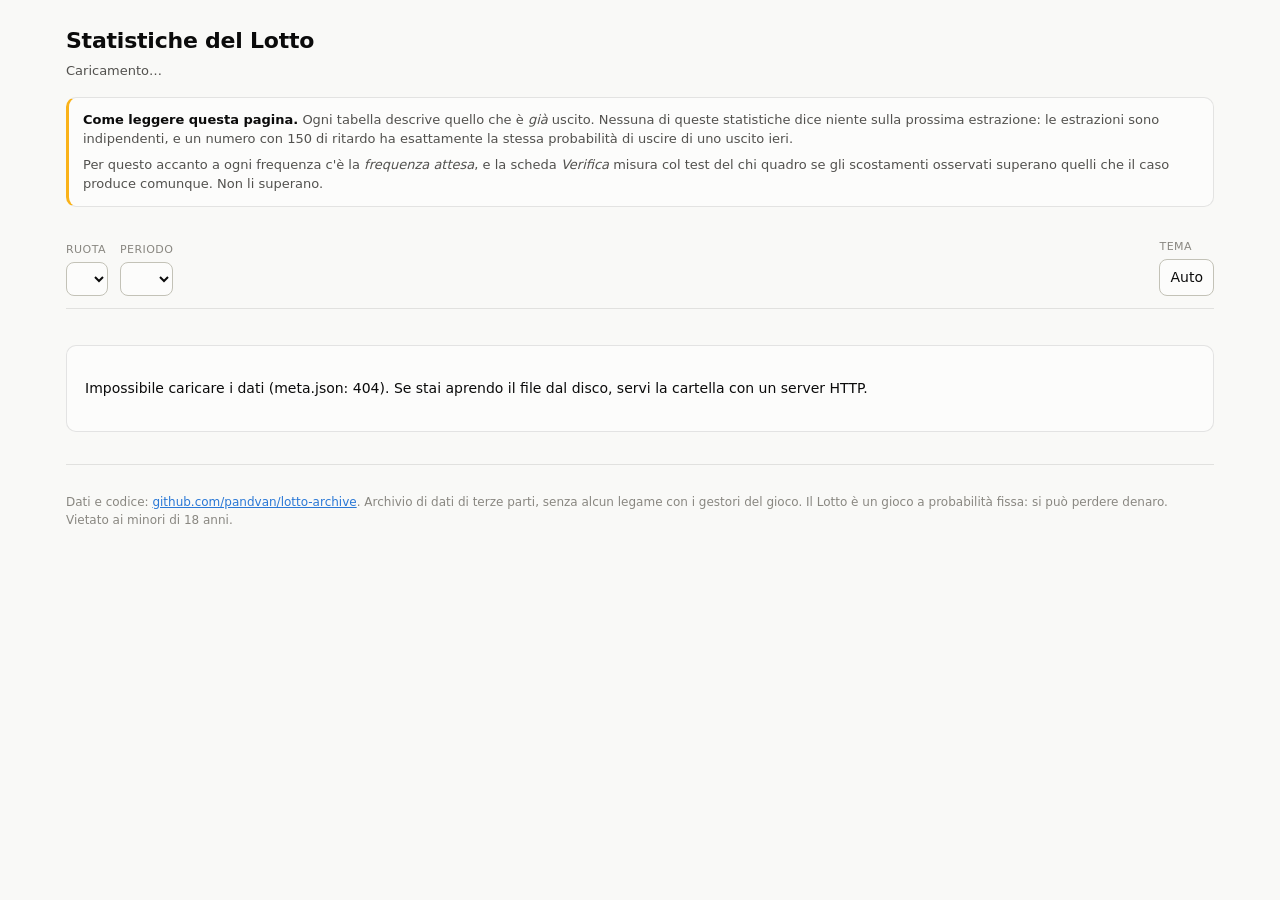
==== web/index.html @ 41780cce "site: publish a statistics site built from the archive Adds the analytics layer, the page that reads" ====
<!doctype html>
<html lang="it">
<head>
<meta charset="utf-8">
<meta name="viewport" content="width=device-width, initial-scale=1">
<title>Statistiche del Lotto — archivio dal 1939</title>
<meta name="description" content="Ritardi, frequenze, ambi, cadenze e figure di ogni ruota del Lotto, calcolati su tutte le estrazioni dal 7 gennaio 1939. Dati aperti, aggiornati automaticamente.">
<meta name="color-scheme" content="light dark">
<link rel="stylesheet" href="style.css">
</head>
<body>
<div class="wrap">

  <header>
    <h1>Statistiche del Lotto</h1>
    <p class="sub" id="sub">Caricamento…</p>

    <section class="latest" id="latest" hidden>
      <h2 id="latest-title">Ultima estrazione</h2>
      <div class="latest-grid" id="latest-grid"></div>
    </section>

    <aside class="notice">
      <p><strong>Come leggere questa pagina.</strong> Ogni tabella descrive quello che
        è <em>già</em> uscito. Nessuna di queste statistiche dice niente sulla prossima
        estrazione: le estrazioni sono indipendenti, e un numero con 150 di ritardo ha
        esattamente la stessa probabilità di uscire di uno uscito ieri.</p>
      <p>Per questo accanto a ogni frequenza c'è la <em>frequenza attesa</em>, e la
        scheda <em>Verifica</em> misura col test del chi quadro se gli scostamenti
        osservati superano quelli che il caso produce comunque. Non li superano.</p>
    </aside>
  </header>

  <div class="filters">
    <div class="field">
      <label for="wheel">Ruota</label>
      <select id="wheel"></select>
    </div>
    <div class="field">
      <label for="period">Periodo</label>
      <select id="period"></select>
    </div>
    <div class="spacer"></div>
    <div class="field">
      <label for="theme">Tema</label>
      <button id="theme" type="button" title="Cambia tema">Auto</button>
    </div>
  </div>

  <nav class="tabs" id="tabs" role="tablist" aria-label="Statistiche"></nav>

  <main id="view" role="tabpanel" aria-live="polite"></main>

  <footer>
    <p id="footer-meta"></p>
    <p>Dati e codice: <a id="repo-link" href="https://github.com/pandvan/lotto-archive">github.com/pandvan/lotto-archive</a>.
      Archivio di dati di terze parti, senza alcun legame con i gestori del gioco.
      Il Lotto è un gioco a probabilità fissa: si può perdere denaro. Vietato ai minori di 18 anni.</p>
  </footer>

</div>

<div class="tip" id="tip" role="status" hidden></div>

<script src="app.js"></script>
</body>
</html>
---- web/style.css ----
/* Design tokens. Light is the base; dark redefines only what changes, under both the
   OS setting and the explicit toggle, so the toggle wins in either direction. */
:root {
  color-scheme: light;

  --plane: #f9f9f7;
  --surface: #fcfcfb;
  --ink: #0b0b0b;
  --ink-2: #52514e;
  --ink-muted: #898781;
  --grid: #e1e0d9;
  --axis: #c3c2b7;
  --hairline: rgba(11, 11, 11, 0.1);

  /* Categorical slots 1 and 2: observed, and the expected reference it is read
     against. Validated as an adjacent pair in both modes. */
  --series-1: #2a78d6;
  --series-2: #eb6834;

  /* Sequential blue ramp, for the position heatmap. */
  --seq-0: #f2f5f8;
  --seq-1: #cde2fb;
  --seq-2: #9ec5f4;
  --seq-3: #6da7ec;
  --seq-4: #3987e5;
  --seq-5: #256abf;
  --seq-6: #104281;

  --good: #0ca30c;
  --warning: #fab219;
  --critical: #d03b3b;

  --radius: 10px;
  --font: system-ui, -apple-system, "Segoe UI", sans-serif;
}

@media (prefers-color-scheme: dark) {
  :root:not([data-theme="light"]) {
    color-scheme: dark;
    --plane: #0d0d0d;
    --surface: #1a1a19;
    --ink: #ffffff;
    --ink-2: #c3c2b7;
    --ink-muted: #898781;
    --grid: #2c2c2a;
    --axis: #383835;
    --hairline: rgba(255, 255, 255, 0.1);
    --series-1: #3987e5;
    --series-2: #d95926;
    --seq-0: #202024;
    --seq-1: #16314f;
    --seq-2: #184f95;
    --seq-3: #256abf;
    --seq-4: #3987e5;
    --seq-5: #6da7ec;
    --seq-6: #9ec5f4;
  }
}

:root[data-theme="dark"] {
  color-scheme: dark;
  --plane: #0d0d0d;
  --surface: #1a1a19;
  --ink: #ffffff;
  --ink-2: #c3c2b7;
  --ink-muted: #898781;
  --grid: #2c2c2a;
  --axis: #383835;
  --hairline: rgba(255, 255, 255, 0.1);
  --series-1: #3987e5;
  --series-2: #d95926;
  --seq-0: #202024;
  --seq-1: #16314f;
  --seq-2: #184f95;
  --seq-3: #256abf;
  --seq-4: #3987e5;
  --seq-5: #6da7ec;
  --seq-6: #9ec5f4;
}

* { box-sizing: border-box; }

body {
  margin: 0;
  padding: 0;
  background: var(--plane);
  color: var(--ink);
  font: 14px/1.5 var(--font);
  -webkit-text-size-adjust: 100%;
}

.wrap {
  max-width: 1180px;
  margin: 0 auto;
  padding-block: 24px 64px;
  padding-inline: 16px;
}

a { color: var(--series-1); }

/* ------------------------------------------------------------------ header */

header h1 {
  margin: 0 0 4px;
  font-size: 22px;
  letter-spacing: -0.01em;
}

.sub {
  margin: 0;
  color: var(--ink-2);
  font-size: 13px;
}

.latest {
  margin-top: 16px;
  padding: 14px 16px;
  background: var(--surface);
  border: 1px solid var(--hairline);
  border-radius: var(--radius);
}

.latest h2 {
  margin: 0 0 10px;
  font-size: 13px;
  font-weight: 600;
  color: var(--ink-2);
}

.latest-grid {
  display: grid;
  grid-template-columns: repeat(auto-fill, minmax(250px, 1fr));
  gap: 8px 18px;
}

.latest-row {
  display: flex;
  align-items: center;
  gap: 8px;
  min-width: 0;
}

.latest-row .wheel {
  flex: 0 0 76px;
  color: var(--ink-2);
  font-size: 12px;
}

.ball {
  display: inline-flex;
  align-items: center;
  justify-content: center;
  min-width: 26px;
  height: 26px;
  padding: 0 5px;
  border-radius: 50%;
  background: var(--seq-1);
  color: var(--ink);
  font-size: 12px;
  font-variant-numeric: tabular-nums;
}

:root[data-theme="dark"] .ball,
:root:not([data-theme="light"]) .ball { color: var(--ink); }

/* ------------------------------------------------------------------- notice */

.notice {
  margin-top: 16px;
  padding: 12px 14px;
  border: 1px solid var(--hairline);
  border-left: 3px solid var(--warning);
  border-radius: var(--radius);
  background: var(--surface);
  color: var(--ink-2);
  font-size: 13px;
}

.notice strong { color: var(--ink); }
.notice p { margin: 0 0 6px; }
.notice p:last-child { margin: 0; }

/* ------------------------------------------------------------------ filters */

.filters {
  position: sticky;
  top: 0;
  z-index: 5;
  display: flex;
  flex-wrap: wrap;
  align-items: flex-end;
  gap: 12px;
  margin: 20px 0 0;
  padding: 12px 0;
  background: var(--plane);
  border-bottom: 1px solid var(--hairline);
}

.field {
  display: flex;
  flex-direction: column;
  gap: 4px;
}

.field label {
  color: var(--ink-muted);
  font-size: 11px;
  text-transform: uppercase;
  letter-spacing: 0.04em;
}

select,
button {
  font: inherit;
  color: var(--ink);
  background: var(--surface);
  border: 1px solid var(--axis);
  border-radius: 8px;
  padding: 7px 10px;
  cursor: pointer;
}

select:focus-visible,
button:focus-visible,
[tabindex]:focus-visible {
  outline: 2px solid var(--series-1);
  outline-offset: 2px;
}

.spacer { flex: 1 1 auto; }

/* --------------------------------------------------------------------- tabs */

.tabs {
  display: flex;
  flex-wrap: wrap;
  gap: 4px;
  margin: 16px 0 20px;
}

.tabs button {
  border: 1px solid transparent;
  background: transparent;
  color: var(--ink-2);
  padding: 7px 12px;
  border-radius: 999px;
}

.tabs button:hover { background: var(--surface); }

.tabs button[aria-selected="true"] {
  background: var(--surface);
  border-color: var(--hairline);
  color: var(--ink);
  font-weight: 600;
}

/* -------------------------------------------------------------------- cards */

.card {
  background: var(--surface);
  border: 1px solid var(--hairline);
  border-radius: var(--radius);
  padding: 18px;
  margin-bottom: 20px;
}

.card > h2 {
  margin: 0 0 4px;
  font-size: 15px;
}

.card > .help {
  margin: 0 0 16px;
  color: var(--ink-2);
  font-size: 13px;
  max-width: 78ch;
}

.grid-2 {
  display: grid;
  grid-template-columns: repeat(auto-fit, minmax(300px, 1fr));
  gap: 20px;
}

/* -------------------------------------------------------------------- tiles */

.tiles {
  display: grid;
  grid-template-columns: repeat(auto-fit, minmax(140px, 1fr));
  gap: 14px;
  margin-bottom: 18px;
}

.tile {
  padding: 12px 14px;
  border: 1px solid var(--hairline);
  border-radius: var(--radius);
}

.tile .k {
  display: block;
  color: var(--ink-muted);
  font-size: 11px;
  text-transform: uppercase;
  letter-spacing: 0.04em;
}

.tile .v {
  font-size: 24px;
  line-height: 1.2;
}

.tile .n {
  display: block;
  color: var(--ink-2);
  font-size: 12px;
}

/* ------------------------------------------------------------------- tables */

.scroll { overflow-x: auto; }

table {
  width: 100%;
  border-collapse: collapse;
  font-variant-numeric: tabular-nums;
}

th, td {
  padding: 7px 10px;
  text-align: right;
  border-bottom: 1px solid var(--grid);
  white-space: nowrap;
}

th:first-child, td:first-child { text-align: left; }

thead th {
  position: sticky;
  top: 0;
  background: var(--surface);
  color: var(--ink-2);
  font-size: 12px;
  font-weight: 600;
  border-bottom: 1px solid var(--axis);
}

th[aria-sort] { cursor: pointer; user-select: none; }
th[aria-sort]:hover { color: var(--ink); }
th[aria-sort="descending"]::after { content: " \25BC"; font-size: 9px; }
th[aria-sort="ascending"]::after { content: " \25B2"; font-size: 9px; }

tbody tr:hover { background: color-mix(in srgb, var(--series-1) 7%, transparent); }

td.num { font-weight: 600; }
td.dim { color: var(--ink-muted); }
.over { color: var(--series-1); }
.under { color: var(--series-2); }

/* ------------------------------------------------------------------- charts */

figure {
  margin: 0;
}

figcaption {
  margin-bottom: 10px;
  color: var(--ink-2);
  font-size: 13px;
}

svg { display: block; width: 100%; height: auto; overflow: visible; }

.gridline { stroke: var(--grid); stroke-width: 1; }
.axis { stroke: var(--axis); stroke-width: 1; }
.tick { fill: var(--ink-muted); font-size: 10px; }
.bar { fill: var(--series-1); }
.bar-down { fill: var(--series-2); }
.bar-hit { fill: transparent; cursor: pointer; }
.bar-hit:hover + .bar, .bar-hit:focus-visible + .bar { fill: var(--series-2); }
.expected-mark { stroke: var(--series-2); stroke-width: 2; }
.label { fill: var(--ink-2); font-size: 10px; font-variant-numeric: tabular-nums; }

.legend {
  display: flex;
  flex-wrap: wrap;
  gap: 14px;
  margin: 10px 0 0;
  color: var(--ink-2);
  font-size: 12px;
}

.legend span { display: inline-flex; align-items: center; gap: 6px; }

.swatch {
  width: 11px;
  height: 11px;
  border-radius: 3px;
  background: var(--series-1);
}

.swatch.down { background: var(--series-2); }

.swatch.ref {
  height: 3px;
  border-radius: 2px;
  background: var(--series-2);
}

.tip {
  position: fixed;
  z-index: 20;
  max-width: 260px;
  padding: 7px 10px;
  border-radius: 8px;
  border: 1px solid var(--hairline);
  background: var(--surface);
  color: var(--ink);
  font-size: 12px;
  line-height: 1.45;
  box-shadow: 0 6px 20px rgba(0, 0, 0, 0.16);
  pointer-events: none;
}

.tip[hidden] { display: none; }
.tip b { font-variant-numeric: tabular-nums; }

/* ------------------------------------------------------------------ heatmap */

.heat-cell { stroke: var(--surface); stroke-width: 2; }

.scale {
  display: flex;
  align-items: center;
  gap: 8px;
  margin-top: 10px;
  color: var(--ink-2);
  font-size: 12px;
}

.scale .steps { display: flex; }
.scale .steps i { width: 22px; height: 11px; }

/* -------------------------------------------------------------- number grid */

.numgrid {
  display: grid;
  grid-template-columns: repeat(auto-fill, minmax(38px, 1fr));
  gap: 6px;
}

.numgrid button {
  padding: 7px 0;
  text-align: center;
  font-variant-numeric: tabular-nums;
}

.numgrid button[aria-pressed="true"] {
  background: var(--series-1);
  border-color: var(--series-1);
  color: #fff;
  font-weight: 600;
}

/* -------------------------------------------------------------------- misc */

.verdict {
  display: inline-flex;
  align-items: center;
  gap: 6px;
  font-size: 13px;
}

.verdict::before { font-size: 13px; }
.verdict.ok { color: var(--good); }
.verdict.ok::before { content: "\2713"; }
.verdict.watch { color: var(--critical); }
.verdict.watch::before { content: "\26A0"; }

footer {
  margin-top: 32px;
  padding-top: 16px;
  border-top: 1px solid var(--hairline);
  color: var(--ink-muted);
  font-size: 12px;
}

.unavailable {
  padding: 14px;
  border: 1px dashed var(--axis);
  border-radius: var(--radius);
  color: var(--ink-2);
  font-size: 13px;
}

@media (max-width: 560px) {
  .filters { position: static; }
  .field { flex: 1 1 140px; }
  .field select { width: 100%; }
}
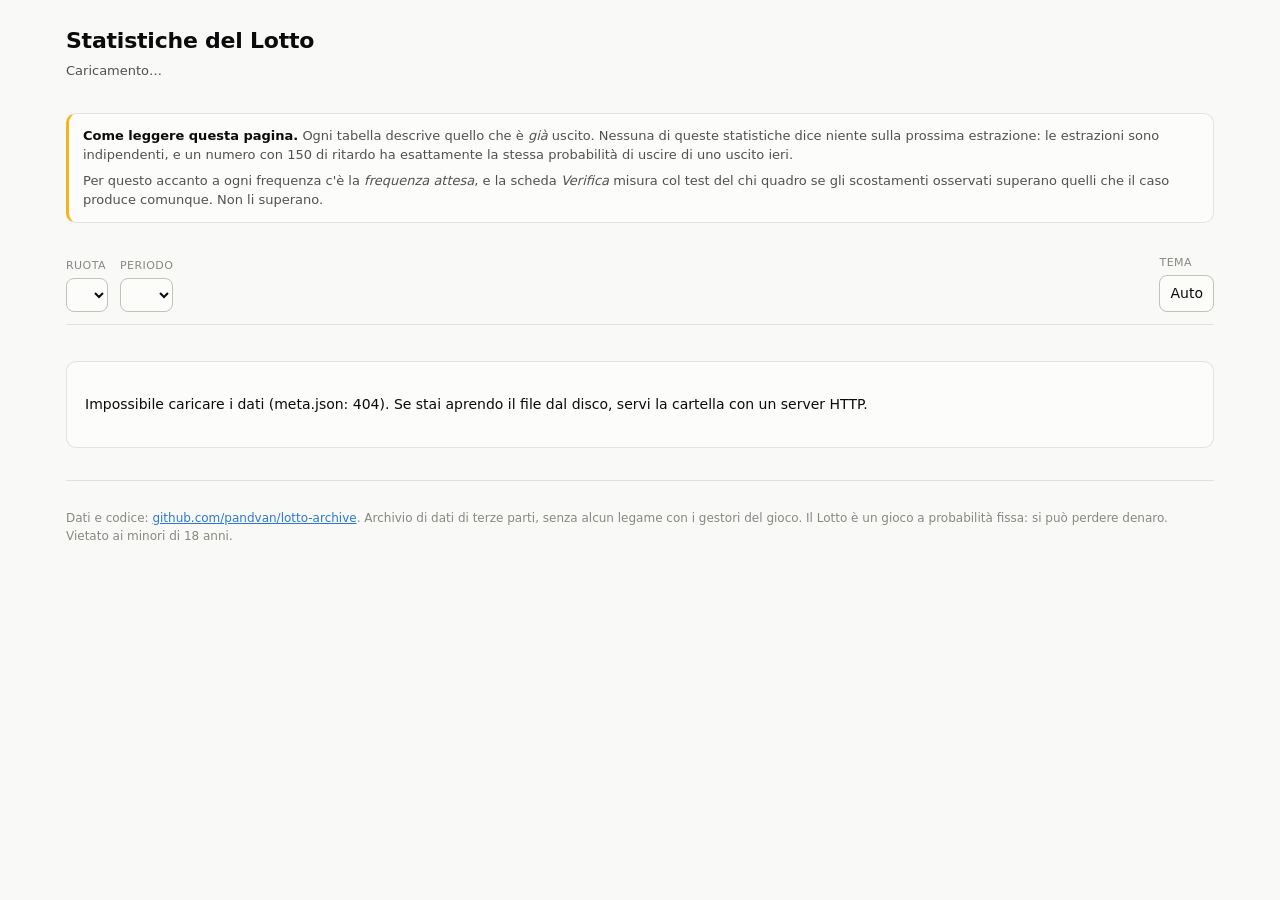
==== commit 6e6cafab: "feat: formulas as own section, formula details, clearer bets - site: split page into Statistiche and" ====
--- a/web/index.html
+++ b/web/index.html
@@ -19,17 +19,19 @@
       <h2 id="latest-title">Ultima estrazione</h2>
       <div class="latest-grid" id="latest-grid"></div>
     </section>
+  </header>
 
-    <aside class="notice">
-      <p><strong>Come leggere questa pagina.</strong> Ogni tabella descrive quello che
-        è <em>già</em> uscito. Nessuna di queste statistiche dice niente sulla prossima
-        estrazione: le estrazioni sono indipendenti, e un numero con 150 di ritardo ha
-        esattamente la stessa probabilità di uscire di uno uscito ieri.</p>
-      <p>Per questo accanto a ogni frequenza c'è la <em>frequenza attesa</em>, e la
-        scheda <em>Verifica</em> misura col test del chi quadro se gli scostamenti
-        osservati superano quelli che il caso produce comunque. Non li superano.</p>
-    </aside>
-  </header>
+  <nav class="sections" id="sections" aria-label="Sezioni"></nav>
+
+  <aside class="notice" id="notice">
+    <p><strong>Come leggere questa pagina.</strong> Ogni tabella descrive quello che
+      è <em>già</em> uscito. Nessuna di queste statistiche dice niente sulla prossima
+      estrazione: le estrazioni sono indipendenti, e un numero con 150 di ritardo ha
+      esattamente la stessa probabilità di uscire di uno uscito ieri.</p>
+    <p>Per questo accanto a ogni frequenza c'è la <em>frequenza attesa</em>, e la
+      scheda <em>Verifica</em> misura col test del chi quadro se gli scostamenti
+      osservati superano quelli che il caso produce comunque. Non li superano.</p>
+  </aside>
 
   <div class="filters">
     <div class="field">
@@ -62,6 +64,9 @@
 
 <div class="tip" id="tip" role="status" hidden></div>
 
+<dialog id="draw"></dialog>
+
+<script src="formula.js"></script>
 <script src="app.js"></script>
 </body>
 </html>
--- a/web/style.css
+++ b/web/style.css
@@ -163,6 +163,33 @@
 :root[data-theme="dark"] .ball,
 :root:not([data-theme="light"]) .ball { color: var(--ink); }
 
+/* ----------------------------------------------------------------- sections */
+
+/* The switch between the two halves of the page, a level above the statistics' tabs. */
+.sections {
+  display: grid;
+  grid-template-columns: repeat(auto-fit, minmax(220px, 1fr));
+  gap: 12px;
+  margin-top: 16px;
+}
+
+.sections button {
+  display: flex;
+  flex-direction: column;
+  gap: 2px;
+  padding: 12px 14px;
+  border-radius: var(--radius);
+  text-align: left;
+}
+
+.sections button b { font-size: 15px; }
+.sections button span { color: var(--ink-2); font-size: 13px; }
+
+.sections button[aria-current="page"] {
+  border-color: var(--series-1);
+  box-shadow: inset 0 0 0 1px var(--series-1);
+}
+
 /* ------------------------------------------------------------------- notice */
 
 .notice {
@@ -226,6 +253,8 @@
   outline: 2px solid var(--series-1);
   outline-offset: 2px;
 }
+
+[hidden] { display: none !important; }
 
 .spacer { flex: 1 1 auto; }
 
@@ -463,6 +492,91 @@
   font-weight: 600;
 }
 
+/* ----------------------------------------------------------------- formulas */
+
+.fields {
+  display: flex;
+  flex-wrap: wrap;
+  align-items: flex-end;
+  gap: 12px;
+}
+
+.check { display: inline-flex; align-items: center; gap: 6px; padding: 7px 0; cursor: pointer; }
+
+input[type="file"] { font: inherit; color: var(--ink); max-width: 100%; }
+
+details { border-top: 1px solid var(--grid); }
+details > summary { padding: 9px 0; cursor: pointer; font-variant-numeric: tabular-nums; }
+details > summary .found { margin-left: 10px; }
+details > summary button.link { margin-left: 10px; }
+details > .scroll { margin-bottom: 12px; }
+
+.findings td, .findings th { text-align: left; vertical-align: top; }
+.findings tbody tr { cursor: pointer; }
+.findings .bets { white-space: normal; }
+.found { display: inline-flex; align-items: center; gap: 4px; margin-right: 12px; }
+.kind { display: inline-block; min-width: 68px; color: var(--ink-muted); font-size: 12px; }
+.bets > div { display: flex; flex-wrap: wrap; align-items: center; gap: 4px 0; margin-bottom: 4px; }
+.bet { display: inline-flex; gap: 4px; margin-right: 12px; }
+.findings .bets > div { flex-wrap: nowrap; align-items: flex-start; }
+.findings .kind { line-height: 28px; }
+.stack { display: flex; flex-direction: column; align-items: flex-start; gap: 4px; }
+.dirty { color: var(--critical); }
+.bet.dirty { margin-right: 6px; }
+
+/* A bet's numbers: white while it is clean, red and barred once it is dirty.
+   The .findings prefix is there to outweigh the themed .ball colour above. */
+.findings .bet .ball { background: #fff; color: #0b0b0b; border: 1px solid var(--axis); }
+
+.findings .bet.dirty .ball {
+  position: relative;
+  background: var(--critical);
+  border-color: var(--critical);
+  color: #fff;
+}
+
+/* The oblique bar of a "do not play" sign, drawn over the number. */
+.findings .bet.dirty .ball::after {
+  content: "";
+  position: absolute;
+  inset: 0;
+  border-radius: 50%;
+  background: linear-gradient(to top right,
+    transparent calc(50% - 1px), #0b0b0b calc(50% - 1px) calc(50% + 1px), transparent calc(50% + 1px));
+}
+
+button.link {
+  padding: 0;
+  border: 0;
+  background: none;
+  color: var(--series-1);
+  text-decoration: underline;
+}
+
+button.link.dirty { margin-right: 10px; color: var(--critical); }
+
+dialog {
+  max-width: min(560px, calc(100vw - 32px));
+  padding: 18px;
+  border: 1px solid var(--hairline);
+  border-radius: var(--radius);
+  background: var(--surface);
+  color: var(--ink);
+}
+
+dialog::backdrop { background: rgba(0, 0, 0, 0.45); }
+dialog h2 { margin: 0 0 4px; font-size: 15px; }
+dialog .help { margin: 0 0 12px; color: var(--ink-2); font-size: 13px; }
+dialog form { margin-top: 14px; text-align: right; }
+
+/* In the formula's details each bet is its own capsule, so two ambi never read as one row. */
+dialog .bets > div { gap: 6px 0; margin-bottom: 8px; }
+dialog .bet { margin-right: 8px; padding: 3px; border: 1px solid var(--axis); border-radius: 999px; }
+
+.matrix td { text-align: center; }
+.matrix td.hit { background: var(--series-1); color: #fff; font-weight: 600; }
+.matrix td.hit.iso { background: #104281; }
+
 /* -------------------------------------------------------------------- misc */
 
 .verdict {
@@ -475,6 +589,8 @@
 .verdict::before { font-size: 13px; }
 .verdict.ok { color: var(--good); }
 .verdict.ok::before { content: "\2713"; }
+.verdict.no { color: var(--critical); }
+.verdict.no::before { content: "\2717"; }
 .verdict.watch { color: var(--critical); }
 .verdict.watch::before { content: "\26A0"; }
 
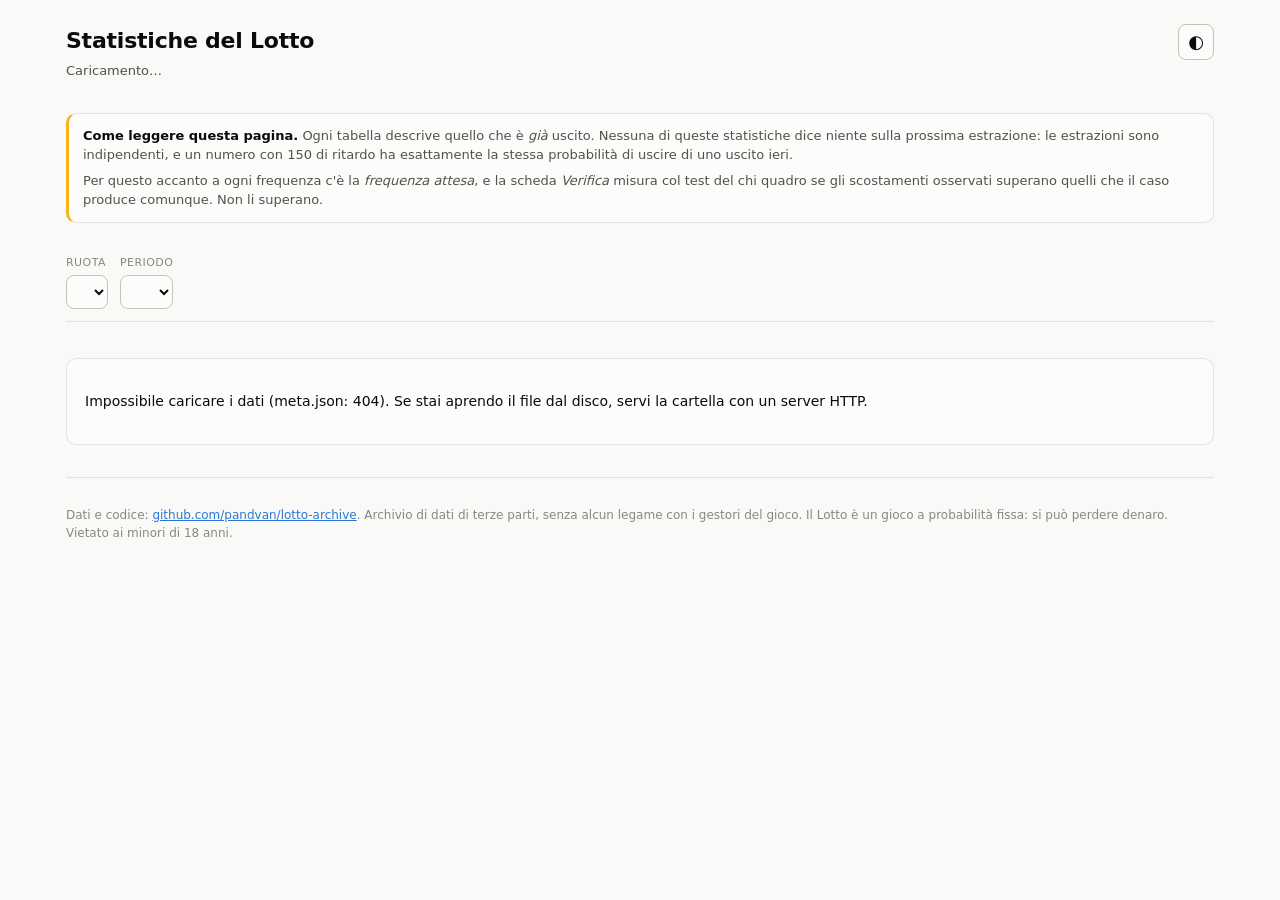
==== commit 2a3b3de8: "feat: tabellone as a delay grid, theme icon in the header - site: tabellone analitico as a grid, del" ====
--- a/web/index.html
+++ b/web/index.html
@@ -12,7 +12,10 @@
 <div class="wrap">
 
   <header>
-    <h1>Statistiche del Lotto</h1>
+    <div class="top">
+      <h1>Statistiche del Lotto</h1>
+      <button id="theme" type="button" title="Cambia tema" aria-label="Cambia tema">&#x25D0;</button>
+    </div>
     <p class="sub" id="sub">Caricamento…</p>
 
     <section class="latest" id="latest" hidden>
@@ -33,7 +36,7 @@
       osservati superano quelli che il caso produce comunque. Non li superano.</p>
   </aside>
 
-  <div class="filters">
+  <div class="filters" id="filters">
     <div class="field">
       <label for="wheel">Ruota</label>
       <select id="wheel"></select>
@@ -41,11 +44,6 @@
     <div class="field">
       <label for="period">Periodo</label>
       <select id="period"></select>
-    </div>
-    <div class="spacer"></div>
-    <div class="field">
-      <label for="theme">Tema</label>
-      <button id="theme" type="button" title="Cambia tema">Auto</button>
     </div>
   </div>
 
--- a/web/style.css
+++ b/web/style.css
@@ -100,6 +100,15 @@
 
 /* ------------------------------------------------------------------ header */
 
+.top {
+  display: flex;
+  align-items: flex-start;
+  justify-content: space-between;
+  gap: 12px;
+}
+
+#theme { flex: none; width: 36px; height: 36px; padding: 0; font-size: 18px; line-height: 1; }
+
 header h1 {
   margin: 0 0 4px;
   font-size: 22px;
@@ -256,8 +265,6 @@
 
 [hidden] { display: none !important; }
 
-.spacer { flex: 1 1 auto; }
-
 /* --------------------------------------------------------------------- tabs */
 
 .tabs {
@@ -386,6 +393,63 @@
 td.dim { color: var(--ink-muted); }
 .over { color: var(--series-1); }
 .under { color: var(--series-2); }
+
+/* --------------------------------------------------------------- tabellone */
+
+/* The grid scrolls inside its own box, both ways, under a header that stays put. */
+.grid-box {
+  overflow: auto;
+  max-height: 80vh;
+  border: 1px solid var(--axis);
+  border-radius: 6px;
+}
+
+.grid-box .help { margin: 12px; }
+
+/* Separate borders: with collapsed ones a sticky cell leaves its border behind. */
+.grid { width: auto; border-collapse: separate; border-spacing: 0; }
+
+.grid th, .grid td {
+  padding: 0;
+  text-align: center;
+  border-bottom: 1px solid var(--grid);
+  border-right: 1px solid var(--grid);
+}
+
+.grid .edge { border-left: 1px solid var(--axis); }
+
+.grid thead th { z-index: 3; color: var(--ink); }
+.grid thead tr:first-child th { height: 36px; padding: 0 4px; font-size: 11px; letter-spacing: 0.06em; text-transform: uppercase; }
+.grid thead tr:last-child th { top: 36px; height: 20px; color: var(--ink-muted); font-size: 10px; font-weight: 400; }
+.grid thead small { display: block; color: var(--ink-muted); font-size: 9px; font-weight: 400; letter-spacing: 0; text-transform: none; }
+.grid thead th.on { color: var(--series-1); }
+.grid thead th.rail { left: 0; z-index: 5; }
+
+/* The delay, always in view. */
+.grid tbody th {
+  position: sticky;
+  left: 0;
+  z-index: 2;
+  min-width: 44px;
+  padding: 0 8px 0 5px;
+  text-align: right;
+  font-size: 11px;
+  border-right: 1px solid var(--axis);
+  background: var(--tier, var(--surface));
+}
+
+.grid td { min-width: 27px; height: 22px; font-size: 12px; font-weight: 600; }
+.grid td.full { background: var(--tier-cell, transparent); }
+/* Past a wheel's longest delay there is nothing left to place. */
+.grid td.out { background: var(--plane); opacity: 0.5; }
+
+/* One step per tier, mixed into the surface so it holds in both themes. */
+.grid .t1, .swatch.t1 { --tier: color-mix(in srgb, var(--warning) 22%, var(--surface)); --tier-cell: color-mix(in srgb, var(--warning) 10%, var(--surface)); }
+.grid .t2, .swatch.t2 { --tier: color-mix(in srgb, var(--warning) 45%, var(--surface)); --tier-cell: color-mix(in srgb, var(--warning) 22%, var(--surface)); }
+.grid .t3, .swatch.t3 { --tier: color-mix(in srgb, var(--warning) 70%, var(--surface)); --tier-cell: color-mix(in srgb, var(--warning) 36%, var(--surface)); }
+.grid .t4, .swatch.t4 { --tier: color-mix(in srgb, var(--series-2) 60%, var(--surface)); --tier-cell: color-mix(in srgb, var(--series-2) 32%, var(--surface)); }
+.grid .t5, .swatch.t5 { --tier: color-mix(in srgb, var(--critical) 65%, var(--surface)); --tier-cell: color-mix(in srgb, var(--critical) 36%, var(--surface)); }
+.swatch[class*=" t"] { background: var(--tier); }
 
 /* ------------------------------------------------------------------- charts */
 
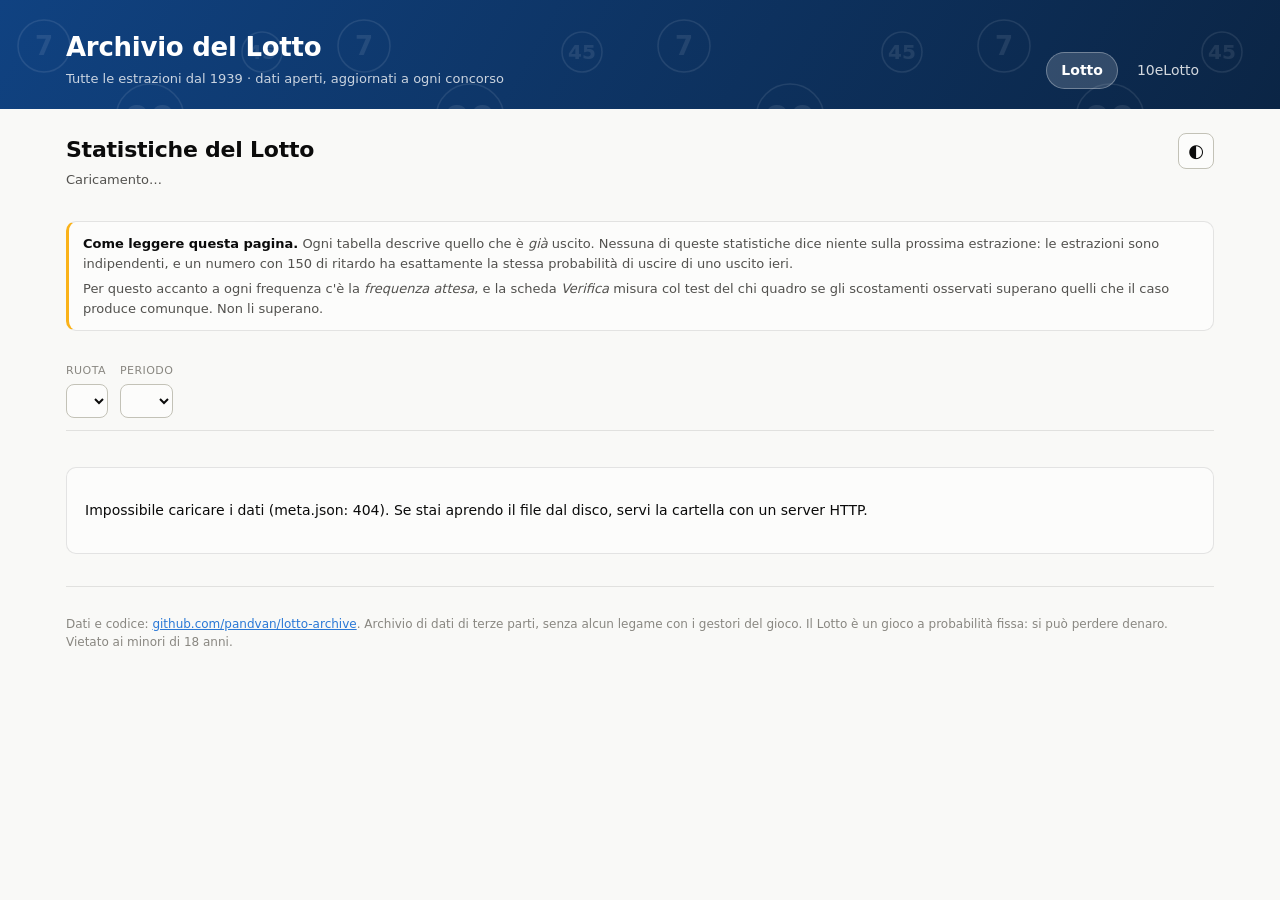
==== commit 773a161a: "feat: add 10eLotto page, Lotto draw explorer and site banner Co-Authored-By: Claude Opus 5.5 <norepl" ====
--- a/web/index.html
+++ b/web/index.html
@@ -9,6 +9,19 @@
 <link rel="stylesheet" href="style.css">
 </head>
 <body>
+<div class="banner">
+  <div class="banner-in">
+    <div>
+      <a class="brand" href="index.html">Archivio del Lotto</a>
+      <p>Tutte le estrazioni dal 1939 · dati aperti, aggiornati a ogni concorso</p>
+    </div>
+    <nav class="games" aria-label="Giochi">
+      <a href="index.html" aria-current="page">Lotto</a>
+      <a href="10elotto.html">10eLotto</a>
+    </nav>
+  </div>
+</div>
+
 <div class="wrap">
 
   <header>
@@ -19,6 +32,15 @@
     <p class="sub" id="sub">Caricamento…</p>
 
     <section class="latest" id="latest" hidden>
+      <button type="button" id="latest-layout" aria-pressed="false"
+        title="Una ruota per riga" aria-label="Una ruota per riga">
+        <svg class="as-column" viewBox="0 0 16 16" width="16" height="16" aria-hidden="true">
+          <path d="M2 4h12M2 8h12M2 12h12" fill="none" stroke="currentColor" stroke-width="1.6" stroke-linecap="round"/>
+        </svg>
+        <svg class="as-grid" viewBox="0 0 16 16" width="16" height="16" aria-hidden="true">
+          <path d="M2.5 2.5h4v4h-4zM9.5 2.5h4v4h-4zM2.5 9.5h4v4h-4zM9.5 9.5h4v4h-4z" fill="none" stroke="currentColor" stroke-width="1.6" stroke-linejoin="round"/>
+        </svg>
+      </button>
       <h2 id="latest-title">Ultima estrazione</h2>
       <div class="latest-grid" id="latest-grid"></div>
     </section>
@@ -64,6 +86,7 @@
 
 <dialog id="draw"></dialog>
 
+<script src="common.js"></script>
 <script src="formula.js"></script>
 <script src="app.js"></script>
 </body>
--- a/web/style.css
+++ b/web/style.css
@@ -98,6 +98,57 @@
 
 a { color: var(--series-1); }
 
+/* ------------------------------------------------------------------ banner */
+
+/* The same on every page and in both themes: the site name over a tile of faint balls,
+   and the switch between the two games, each a page of its own. */
+.banner {
+  background: url(banner.svg), linear-gradient(120deg, #104281, #0b2545);
+  color: #fff;
+}
+
+.banner-in {
+  display: flex;
+  flex-wrap: wrap;
+  align-items: flex-end;
+  justify-content: space-between;
+  gap: 16px;
+  max-width: 1180px;
+  margin: 0 auto;
+  padding: 28px 16px 20px;
+}
+
+.brand {
+  color: #fff;
+  font-size: 26px;
+  font-weight: 700;
+  letter-spacing: -0.01em;
+  text-decoration: none;
+}
+
+.banner p { margin: 2px 0 0; color: rgba(255, 255, 255, 0.78); font-size: 13px; }
+
+.games { display: flex; gap: 4px; }
+
+.games a {
+  padding: 7px 14px;
+  border: 1px solid transparent;
+  border-radius: 999px;
+  color: rgba(255, 255, 255, 0.82);
+  text-decoration: none;
+}
+
+.games a:hover { background: rgba(255, 255, 255, 0.1); }
+
+.games a[aria-current="page"] {
+  background: rgba(255, 255, 255, 0.16);
+  border-color: rgba(255, 255, 255, 0.3);
+  color: #fff;
+  font-weight: 600;
+}
+
+.banner a:focus-visible { outline: 2px solid #fff; outline-offset: 2px; }
+
 /* ------------------------------------------------------------------ header */
 
 .top {
@@ -137,10 +188,25 @@
 }
 
 .latest-grid {
+  clear: both;
   display: grid;
   grid-template-columns: repeat(auto-fill, minmax(250px, 1fr));
   gap: 8px 18px;
 }
+
+/* One wheel per row, whatever the width. */
+.latest-grid.column { grid-template-columns: 1fr; }
+
+#latest-layout {
+  float: right;
+  display: flex;
+  margin-bottom: 14px;
+  padding: 5px;
+}
+
+/* The icon shows the layout the button switches to. */
+#latest-layout[aria-pressed="false"] .as-grid,
+#latest-layout[aria-pressed="true"] .as-column { display: none; }
 
 .latest-row {
   display: flex;
@@ -246,6 +312,8 @@
 }
 
 select,
+input[type="number"],
+input[type="search"],
 button {
   font: inherit;
   color: var(--ink);
@@ -558,16 +626,26 @@
 
 /* ----------------------------------------------------------------- formulas */
 
-.fields {
+.groups { display: flex; flex-wrap: wrap; gap: 12px; }
+
+.groups fieldset {
   display: flex;
   flex-wrap: wrap;
   align-items: flex-end;
-  gap: 12px;
-}
-
-.check { display: inline-flex; align-items: center; gap: 6px; padding: 7px 0; cursor: pointer; }
-
-input[type="file"] { font: inherit; color: var(--ink); max-width: 100%; }
+  gap: 12px 16px;
+  min-width: 0;
+  margin: 0;
+  padding: 8px 14px 12px;
+  border: 1px solid var(--hairline);
+  border-radius: var(--radius);
+}
+
+.groups legend { padding: 0 6px; color: var(--ink-2); font-size: 12px; font-weight: 600; }
+
+.checks { display: flex; flex-direction: column; }
+.check { display: inline-flex; align-items: center; gap: 6px; padding: 2px 0; cursor: pointer; }
+
+input[type="file"] { font: inherit; color: var(--ink); width: 230px; max-width: 100%; padding: 6px 0; }
 
 details { border-top: 1px solid var(--grid); }
 details > summary { padding: 9px 0; cursor: pointer; font-variant-numeric: tabular-nums; }
@@ -619,6 +697,11 @@
 
 button.link.dirty { margin-right: 10px; color: var(--critical); }
 
+.outcome { color: var(--ink-muted); font-size: 13px; }
+.outcome.open { color: var(--ink-2); font-style: italic; }
+button.link.outcome.won { color: var(--good); font-weight: 600; }
+input[type="number"] { width: 84px; cursor: text; }
+
 dialog {
   max-width: min(560px, calc(100vw - 32px));
   padding: 18px;
@@ -658,6 +741,28 @@
 .verdict.watch { color: var(--critical); }
 .verdict.watch::before { content: "\26A0"; }
 
+/* ---------------------------------------------------------------- 10eLotto */
+
+.balls { display: flex; flex-wrap: wrap; gap: 4px; }
+.latest .balls + h2 { margin-top: 14px; }
+
+/* The .balls prefix is there to outweigh the themed .ball colour above. */
+.balls .ball.gold, .legend .ball.gold { background: var(--warning); color: #0b0b0b; font-weight: 600; }
+.balls .ball.gold2, .legend .ball.gold2 { box-shadow: inset 0 0 0 2px var(--warning); font-weight: 600; }
+.balls .ball.hit, .archive .ball.hit { outline: 2px solid var(--series-1); outline-offset: 1px; }
+.balls.extra .ball { background: transparent; border: 1px solid var(--axis); }
+.legend .ball { min-width: 14px; height: 14px; padding: 0; }
+
+.draws th, .draws td { text-align: left; white-space: normal; vertical-align: top; }
+/* Ten balls a row for the numbers, and the same width for the Extra. */
+.draws .balls { width: 296px; }
+
+/* The Lotto draws: a wheel per column, its five numbers in drawing order. */
+.archive th, .archive td { text-align: left; }
+.card h3 { margin: 18px 0 4px; font-size: 14px; }
+.card h3 + .help { margin: 0 0 10px; color: var(--ink-2); font-size: 13px; }
+.archive .ball { margin-right: 4px; }
+
 footer {
   margin-top: 32px;
   padding-top: 16px;
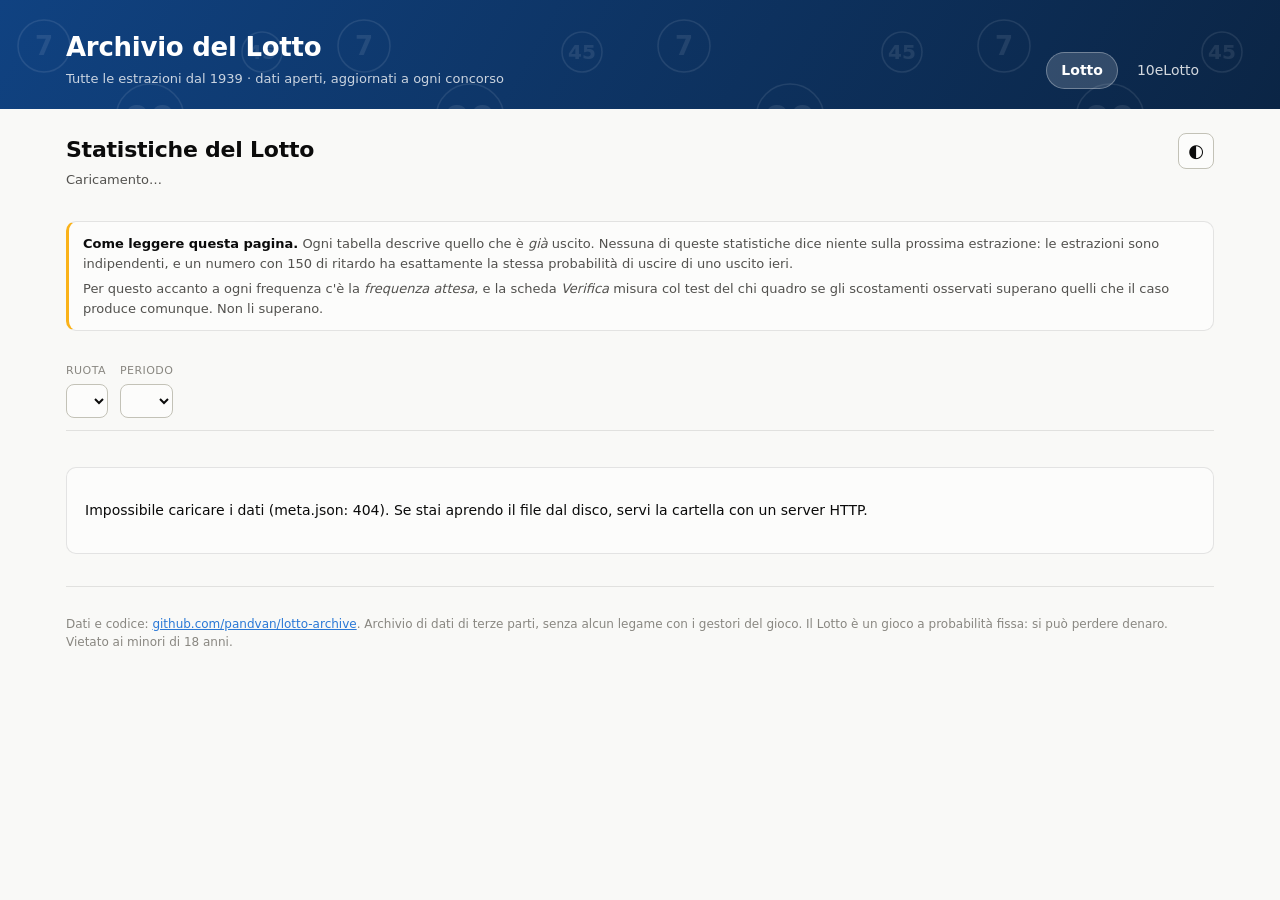
==== commit 0e5965be: "feat: formule for 10eLotto, shared Formule tab Co-Authored-By: Claude Opus 5.5 <noreply@anthropic.co" ====
--- a/web/index.html
+++ b/web/index.html
@@ -87,7 +87,9 @@
 <dialog id="draw"></dialog>
 
 <script src="common.js"></script>
+<script src="ui.js"></script>
 <script src="formula.js"></script>
+<script src="formula-view.js"></script>
 <script src="app.js"></script>
 </body>
 </html>
--- a/web/style.css
+++ b/web/style.css
@@ -265,6 +265,9 @@
   box-shadow: inset 0 0 0 1px var(--series-1);
 }
 
+/* Without the filters in between, the view would sit right against the sections. */
+.filters[hidden] ~ main { margin-top: 16px; }
+
 /* ------------------------------------------------------------------- notice */
 
 .notice {
@@ -720,7 +723,7 @@
 dialog .bets > div { gap: 6px 0; margin-bottom: 8px; }
 dialog .bet { margin-right: 8px; padding: 3px; border: 1px solid var(--axis); border-radius: 999px; }
 
-.matrix td { text-align: center; }
+.matrix td, .matrix thead th:not(:first-child) { text-align: center; }
 .matrix td.hit { background: var(--series-1); color: #fff; font-weight: 600; }
 .matrix td.hit.iso { background: #104281; }
 
@@ -749,7 +752,7 @@
 /* The .balls prefix is there to outweigh the themed .ball colour above. */
 .balls .ball.gold, .legend .ball.gold { background: var(--warning); color: #0b0b0b; font-weight: 600; }
 .balls .ball.gold2, .legend .ball.gold2 { box-shadow: inset 0 0 0 2px var(--warning); font-weight: 600; }
-.balls .ball.hit, .archive .ball.hit { outline: 2px solid var(--series-1); outline-offset: 1px; }
+.balls .ball.hit, .archive .ball.hit, .draw-card .ball.hit { outline: 2px solid var(--series-1); outline-offset: 1px; }
 .balls.extra .ball { background: transparent; border: 1px solid var(--axis); }
 .legend .ball { min-width: 14px; height: 14px; padding: 0; }
 
@@ -762,6 +765,15 @@
 .card h3 { margin: 18px 0 4px; font-size: 14px; }
 .card h3 + .help { margin: 0 0 10px; color: var(--ink-2); font-size: 13px; }
 .archive .ball { margin-right: 4px; }
+
+/* The draws one by one, each as it is printed. */
+.draw-cards { display: grid; grid-template-columns: repeat(auto-fill, minmax(270px, 1fr)); gap: 12px; }
+.draw-card { padding: 10px 12px; border: 1px solid var(--hairline); border-radius: var(--radius); }
+.draw-card h4 { display: flex; justify-content: space-between; margin: 0 0 6px; font-size: 13px; }
+.draw-card h4 span { color: var(--ink-2); font-weight: 400; }
+.draw-card .matrix { width: 100%; }
+.draw-card th, .draw-card td { padding: 2px 4px; border-bottom: 0; }
+.draw-card thead th { position: static; }
 
 footer {
   margin-top: 32px;
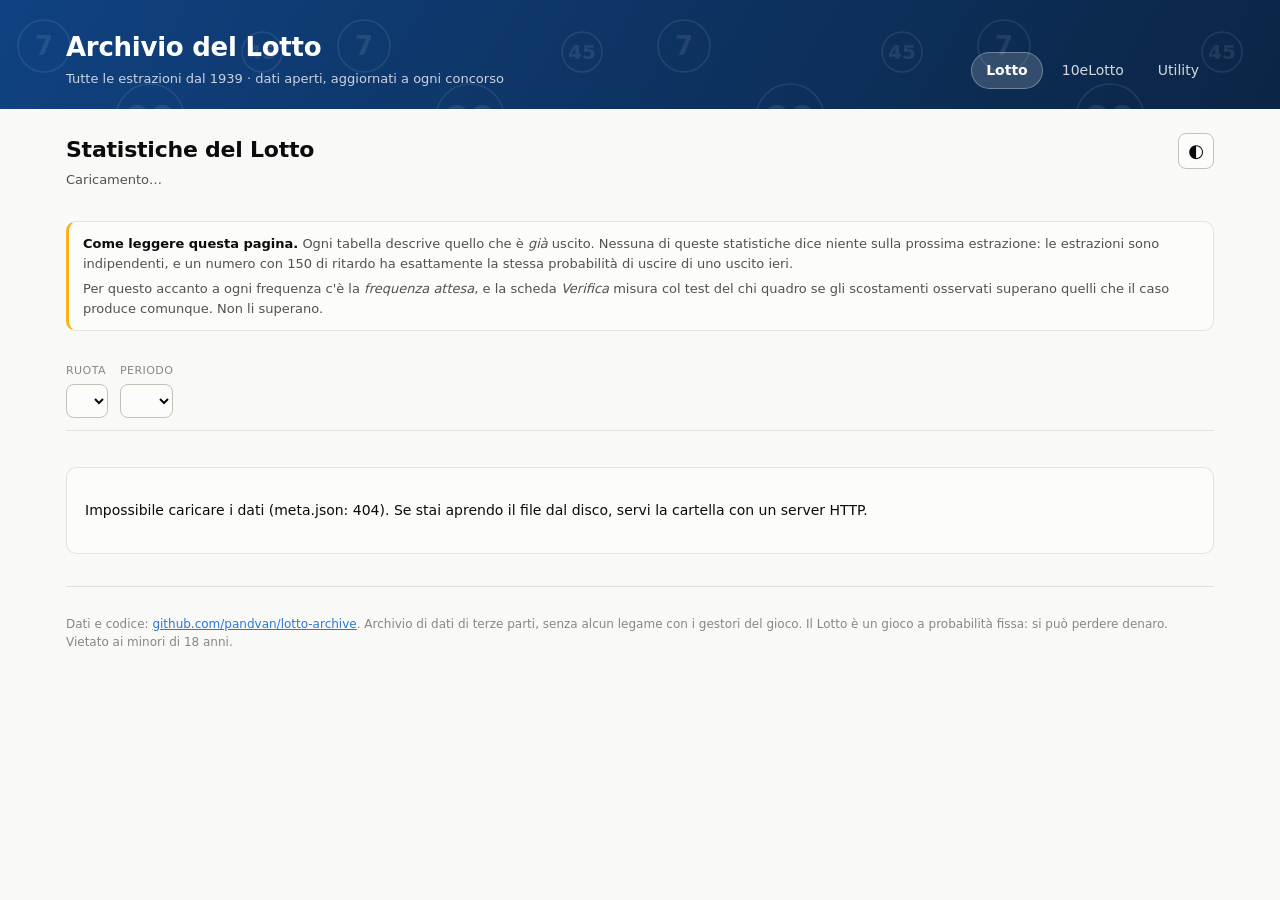
==== commit 34d13211: "feat: Utility page with a form-based listing builder Co-Authored-By: Claude Opus 5.5 <noreply@anthro" ====
--- a/web/index.html
+++ b/web/index.html
@@ -18,6 +18,7 @@
     <nav class="games" aria-label="Giochi">
       <a href="index.html" aria-current="page">Lotto</a>
       <a href="10elotto.html">10eLotto</a>
+      <a href="utility.html">Utility</a>
     </nav>
   </div>
 </div>
--- a/web/style.css
+++ b/web/style.css
@@ -317,6 +317,8 @@
 select,
 input[type="number"],
 input[type="search"],
+input[type="text"],
+textarea,
 button {
   font: inherit;
   color: var(--ink);
@@ -791,6 +793,28 @@
   font-size: 13px;
 }
 
+/* ---------------------------------------------------------- listing builder */
+
+.form-row { display: flex; flex-wrap: wrap; align-items: flex-start; gap: 12px; }
+.form-row .field { flex: 1 1 120px; }
+.form-row .field:first-child { flex: 3 1 220px; }
+.formula .field { margin-top: 12px; }
+.formula .top { align-items: center; }
+.formula .top h2 { margin: 0; font-size: 15px; }
+.sections + main { margin-top: 16px; }
+.card .tabs { align-items: center; margin: 16px 0 0; }
+.formula textarea { width: 100%; box-sizing: border-box; cursor: text; }
+.formula input[type="text"], .form-row input[type="text"] { cursor: text; min-width: 0; }
+.bet-row { display: grid; grid-template-columns: 8.5em 1fr auto; gap: 6px; margin-bottom: 6px; }
+.bet-row .error { grid-column: 1 / -1; }
+.hint { color: var(--ink-2); font-size: 12px; }
+.error { color: var(--critical); font-size: 12px; }
+.error:empty { display: none; }
+.invalid { border-color: var(--critical) !important; }
+.actions { margin-bottom: 20px; }
+.actions .hint { margin: 8px 0 0; }
+button.primary { background: var(--series-1); border-color: var(--series-1); color: #fff; font-weight: 600; }
+
 @media (max-width: 560px) {
   .filters { position: static; }
   .field { flex: 1 1 140px; }
